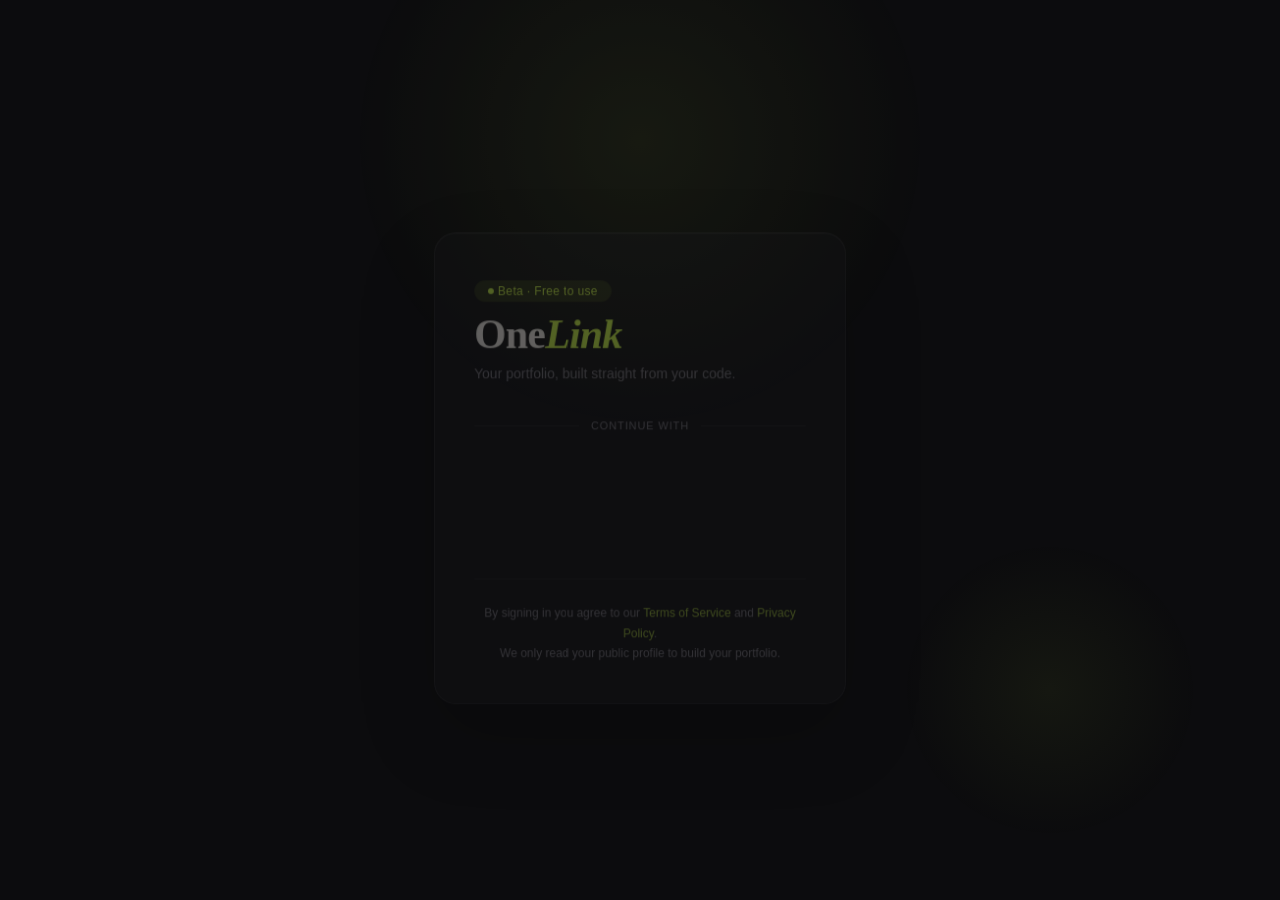
==== FRONTEND/pages/dashboard.html @ bc0695f6 "frontend optimized" ====
<!DOCTYPE html>
<html lang="en">
<head>
  <meta charset="UTF-8" />
  <meta name="viewport" content="width=device-width, initial-scale=1.0" />
  <title>Dashboard — OneLink</title>

  <!-- ── SHARED STYLES ── -->
  <link rel="stylesheet" href="../shared/tokens.css" />
  <link rel="stylesheet" href="../shared/reset.css" />
  <link rel="stylesheet" href="../shared/components.css" />
  <link rel="stylesheet" href="../shared/utilities.css" />
  <link rel="stylesheet" href="../shared/responsive.css" />

  <!-- ── PAGE-SPECIFIC STYLES ── -->
  <style>
    /* ────────────────────────────────────
       LAYOUT
       ──────────────────────────────────── */
    body {
      display: flex;
    }

    /* ────────────────────────────────────
       SIDEBAR
       ──────────────────────────────────── */
    .sidebar {
      width: var(--sidebar-width);
      min-height: 100vh;
      background: var(--surface);
      border-right: 1px solid var(--border);
      display: flex;
      flex-direction: column;
      position: fixed;
      top: 0;
      left: 0;
      z-index: 50;
      transition: transform 0.25s ease;
    }

    .sidebar-logo {
      padding: var(--space-2xl) var(--space-lg) var(--space-lg);
      border-bottom: 1px solid var(--border);
      font-family: var(--font-serif);
      font-size: 20px;
      letter-spacing: -0.02em;
    }

    .sidebar-logo em {
      font-style: italic;
      color: var(--accent);
    }

    .sidebar-nav {
      flex: 1;
      padding: var(--space-md) var(--space-sm);
      display: flex;
      flex-direction: column;
      gap: 2px;
      overflow-y: auto;
    }

    .nav-item {
      display: flex;
      align-items: center;
      gap: var(--space-md);
      padding: var(--space-md);
      border-radius: var(--radius);
      font-size: 14px;
      color: var(--muted);
      transition: all 0.15s;
      cursor: pointer;
      background: none;
      border: none;
      text-align: left;
      width: 100%;
    }

    .nav-item:hover {
      background: rgba(255,255,255,0.05);
      color: var(--text);
    }

    .nav-item.active {
      background: var(--accent-dim);
      color: var(--accent);
    }

    .nav-item .icon {
      width: 18px;
      text-align: center;
      font-size: 15px;
    }

    .nav-section-label {
      font-size: 10px;
      letter-spacing: 0.10em;
      text-transform: uppercase;
      color: var(--muted3);
      padding: var(--space-lg) var(--space-md) var(--space-sm);
      font-weight: 600;
    }

    .sidebar-footer {
      padding: var(--space-lg) var(--space-sm);
      border-top: 1px solid var(--border);
    }

    .user-chip {
      display: flex;
      align-items: center;
      gap: var(--space-md);
      padding: var(--space-md);
      border-radius: var(--radius);
      transition: background 0.15s;
      cursor: pointer;
    }

    .user-chip:hover {
      background: rgba(255,255,255,0.05);
    }

    .user-avatar {
      width: 32px;
      height: 32px;
      border-radius: 50%;
      flex-shrink: 0;
      background: linear-gradient(135deg, #2a3a5a, #3a5a8a);
      overflow: hidden;
      display: flex;
      align-items: center;
      justify-content: center;
      font-size: 12px;
      color: var(--muted);
    }

    .user-avatar img {
      width: 100%;
      height: 100%;
      object-fit: cover;
    }

    .user-info {
      min-width: 0;
    }

    .user-name {
      font-size: 13px;
      font-weight: 500;
      white-space: nowrap;
      overflow: hidden;
      text-overflow: ellipsis;
    }

    .user-role {
      font-size: 11px;
      color: var(--muted);
    }

    /* ────────────────────────────────────
       MAIN CONTENT
       ──────────────────────────────────── */
    .main {
      margin-left: var(--sidebar-width);
      flex: 1;
      min-height: 100vh;
      display: flex;
      flex-direction: column;
    }

    /* ────────────────────────────────────
       TOP BAR
       ──────────────────────────────────── */
    .topbar {
      height: 58px;
      border-bottom: 1px solid var(--border);
      display: flex;
      align-items: center;
      justify-content: space-between;
      padding: 0 var(--space-3xl);
      background: rgba(12,12,14,0.7);
      backdrop-filter: blur(12px);
      position: sticky;
      top: 0;
      z-index: 40;
    }

    .topbar-left {
      display: flex;
      align-items: center;
      gap: var(--space-md);
    }

    .breadcrumb {
      font-size: 14px;
      color: var(--muted);
    }

    .breadcrumb strong {
      color: var(--text);
      font-weight: 500;
    }

    .topbar-right {
      display: flex;
      align-items: center;
      gap: var(--space-md);
    }

    .ham-btn {
      display: none;
      background: none;
      border: none;
      padding: var(--space-sm);
      flex-direction: column;
      gap: var(--space-xs);
    }

    .ham-btn span {
      display: block;
      width: 18px;
      height: 2px;
      background: var(--text);
      border-radius: 2px;
    }

    /* ────────────────────────────────────
       CONTENT
       ──────────────────────────────────── */
    .content {
      padding: var(--space-4xl);
      flex: 1;
    }

    /* ────────────────────────────────────
       PAGE STRUCTURE
       ──────────────────────────────────── */
    .page {
      display: none;
    }

    .page.active {
      display: block;
    }

    .page-header {
      margin-bottom: var(--space-3xl);
      display: flex;
      align-items: flex-start;
      justify-content: space-between;
      gap: var(--space-lg);
      flex-wrap: wrap;
    }

    .page-title {
      font-family: var(--font-serif);
      font-size: 28px;
      letter-spacing: -0.02em;
    }

    .page-title em {
      font-style: italic;
      color: var(--accent);
    }

    .page-sub {
      font-size: 13px;
      color: var(--muted);
      margin-top: var(--space-xs);
    }

    /* ────────────────────────────────────
       STAT CARDS
       ──────────────────────────────────── */
    .stats-row {
      display: grid;
      grid-template-columns: repeat(4, 1fr);
      gap: var(--space-lg);
      margin-bottom: var(--space-3xl);
    }

    .stat-card {
      background: var(--surface);
      border: 1px solid var(--border);
      border-radius: var(--radius);
      padding: var(--space-xl) var(--space-2xl);
      transition: border-color 0.2s;
    }

    .stat-card:hover {
      border-color: var(--border2);
    }

    .stat-card-top {
      display: flex;
      align-items: center;
      justify-content: space-between;
      margin-bottom: var(--space-md);
    }

    .stat-label {
      font-size: 12px;
      color: var(--muted);
      font-weight: 500;
    }

    .stat-icon {
      width: 32px;
      height: 32px;
      border-radius: var(--radius-sm);
      display: flex;
      align-items: center;
      justify-content: center;
      font-size: 15px;
    }

    .stat-val {
      font-size: 26px;
      font-weight: 600;
      letter-spacing: -0.02em;
    }

    .stat-delta {
      font-size: 12px;
      color: var(--green);
      margin-top: var(--space-xs);
    }

    /* ────────────────────────────────────
       REPO LIST
       ──────────────────────────────────── */
    .repo-list {
      display: flex;
      flex-direction: column;
      gap: 0;
    }

    .repo-item {
      display: flex;
      align-items: center;
      justify-content: space-between;
      padding: var(--space-md) var(--space-xl);
      border-bottom: 1px solid var(--border);
      transition: background 0.15s;
      cursor: pointer;
    }

    .repo-item:last-child {
      border-bottom: none;
    }

    .repo-item:hover {
      background: rgba(255,255,255,0.02);
    }

    .repo-item-left {
      display: flex;
      align-items: center;
      gap: var(--space-md);
      min-width: 0;
    }

    .repo-icon {
      font-size: 16px;
      flex-shrink: 0;
    }

    .repo-name {
      font-size: 13px;
      font-weight: 600;
      color: var(--accent);
      white-space: nowrap;
      overflow: hidden;
      text-overflow: ellipsis;
    }

    .repo-desc {
      font-size: 12px;
      color: var(--muted);
      white-space: nowrap;
      overflow: hidden;
      text-overflow: ellipsis;
    }

    .repo-meta {
      display: flex;
      align-items: center;
      gap: var(--space-md);
      flex-shrink: 0;
    }

    .repo-star {
      display: flex;
      align-items: center;
      gap: var(--space-xs);
      font-size: 12px;
      color: var(--muted);
    }

    .lang-dot {
      width: 8px;
      height: 8px;
      border-radius: 50%;
    }

    /* ────────────────────────────────────
       SIDEBAR OVERLAY MOBILE
       ──────────────────────────────────── */
    .sidebar-overlay {
      display: none;
      position: fixed;
      inset: 0;
      z-index: 49;
      background: rgba(0,0,0,0.5);
    }

    /* ────────────────────────────────────
       RESPONSIVE
       ──────────────────────────────────── */
    @media (max-width: 1100px) {
      .stats-row {
        grid-template-columns: repeat(2, 1fr);
      }
    }

    @media (max-width: 860px) {
      .grid-2 {
        grid-template-columns: 1fr;
      }

      .grid-3 {
        grid-template-columns: 1fr;
      }
    }

    @media (max-width: 700px) {
      .sidebar {
        transform: translateX(-100%);
      }

      .sidebar.open {
        transform: none;
      }

      .sidebar-overlay {
        display: none;
      }

      .sidebar-overlay.open {
        display: block;
      }

      .main {
        margin-left: 0;
      }

      .ham-btn {
        display: flex;
      }

      .stats-row {
        grid-template-columns: repeat(2, 1fr);
      }

      .content {
        padding: var(--space-lg);
      }
    }

    @media (max-width: 420px) {
      .stats-row {
        grid-template-columns: 1fr;
      }

      .page-header {
        flex-direction: column;
      }

      .topbar {
        padding: 0 var(--space-lg);
      }
    }
  </style>
</head>
<body>
  <!-- Sidebar -->
  <aside class="sidebar" id="sidebar">
    <div class="sidebar-logo">One<em>Link</em></div>

    <nav class="sidebar-nav">
      <button class="nav-item active" onclick="setPage('dashboard', this)">
        <span class="icon">⬛</span>Dashboard
      </button>
      <button class="nav-item" onclick="setPage('repos', this)">
        <span class="icon">📦</span>Repositories
      </button>
      <button class="nav-item" onclick="setPage('portfolio', this)">
        <span class="icon">🎨</span>Portfolio
      </button>

      <div class="nav-section-label">Profile</div>
      <button class="nav-item" onclick="setPage('resume', this)">
        <span class="icon">📄</span>Resume
      </button>
      <button class="nav-item" onclick="setPage('experience', this)">
        <span class="icon">💼</span>Experience
      </button>
      <button class="nav-item" onclick="setPage('skills', this)">
        <span class="icon">⚡</span>Skills
      </button>
      <button class="nav-item" onclick="setPage('education', this)">
        <span class="icon">🎓</span>Education
      </button>

      <div class="nav-section-label">Account</div>
      <button class="nav-item" onclick="setPage('settings', this)">
        <span class="icon">⚙️</span>Settings
      </button>
      <button class="nav-item" onclick="handleLogout()">
        <span class="icon">🚪</span>Logout
      </button>
    </nav>

    <div class="sidebar-footer">
      <div class="user-chip" onclick="setPage('settings', null)">
        <div class="user-avatar" id="sidebarAvatar">?</div>
        <div class="user-info">
          <div class="user-name" id="sidebarName">Loading…</div>
          <div class="user-role">Developer</div>
        </div>
      </div>
    </div>
  </aside>
  <div class="sidebar-overlay" id="sidebarOverlay" onclick="closeSidebar()"></div>

  <!-- Main -->
  <div class="main">
    <!-- Top bar -->
    <div class="topbar">
      <div class="topbar-left">
        <button class="ham-btn" id="hamBtn" onclick="openSidebar()">
          <span></span><span></span><span></span>
        </button>
        <div class="breadcrumb">OneLink / <strong id="pageTitle">Dashboard</strong></div>
      </div>
      <div class="topbar-right">
        <span class="pill pill-green"><span class="pill-dot"></span>Live</span>
        <button class="btn btn-primary btn-sm" onclick="copyPortfolioLink()">
          Share portfolio
        </button>
      </div>
    </div>

    <!-- Content -->
    <div class="content">
      <!-- Dashboard page -->
      <div id="page-dashboard" class="page active">
        <div class="page-header">
          <div>
            <div class="page-title">Good to see you, <em id="heroName">there</em> 👋</div>
            <div class="page-sub">Here's what's happening with your portfolio today.</div>
          </div>
          <button class="btn btn-ghost" onclick="syncRepos()">↻ Sync GitHub</button>
        </div>

        <div class="stats-row">
          <div class="stat-card">
            <div class="stat-card-top">
              <span class="stat-label">Repositories</span>
              <div class="stat-icon" style="background: var(--accent-d)">📦</div>
            </div>
            <div class="stat-val">42</div>
            <div class="stat-delta">↑ 3 this month</div>
          </div>
          <div class="stat-card">
            <div class="stat-card-top">
              <span class="stat-label">Total Stars</span>
              <div class="stat-icon" style="background: var(--orange-dim)">⭐</div>
            </div>
            <div class="stat-val">1.2k</div>
            <div class="stat-delta" style="color: var(--orange)">↑ 84 new stars</div>
          </div>
          <div class="stat-card">
            <div class="stat-card-top">
              <span class="stat-label">Portfolio Views</span>
              <div class="stat-icon" style="background: var(--blue-dim)">👁</div>
            </div>
            <div class="stat-val">348</div>
            <div class="stat-delta" style="color: var(--blue)">↑ 12% this week</div>
          </div>
          <div class="stat-card">
            <div class="stat-card-top">
              <span class="stat-label">Followers</span>
              <div class="stat-icon" style="background: var(--green-dim)">👥</div>
            </div>
            <div class="stat-val">340</div>
            <div class="stat-delta">↑ 8 new followers</div>
          </div>
        </div>

        <div class="grid-2">
          <div class="card">
            <div class="card-header">
              <span class="card-title">Recent Repositories</span>
              <button class="btn btn-ghost btn-sm" onclick="setPage('repos', null)">View all</button>
            </div>
            <div class="repo-list">
              <div class="repo-item">
                <div class="repo-item-left">
                  <span class="repo-icon">📁</span>
                  <div>
                    <div class="repo-name">awesome-api</div>
                    <div class="repo-desc">FastAPI + PostgreSQL REST API</div>
                  </div>
                </div>
                <div class="repo-meta">
                  <span class="lang-dot" style="background: #3572A5"></span>
                  <span class="repo-star">⭐ 312</span>
                </div>
              </div>
              <div class="repo-item">
                <div class="repo-item-left">
                  <span class="repo-icon">📁</span>
                  <div>
                    <div class="repo-name">portfolio-v3</div>
                    <div class="repo-desc">Next.js personal site</div>
                  </div>
                </div>
                <div class="repo-meta">
                  <span class="lang-dot" style="background: #f1e05a"></span>
                  <span class="repo-star">⭐ 89</span>
                </div>
              </div>
              <div class="repo-item">
                <div class="repo-item-left">
                  <span class="repo-icon">📁</span>
                  <div>
                    <div class="repo-name">ml-experiments</div>
                    <div class="repo-desc">Jupyter ML research notebooks</div>
                  </div>
                </div>
                <div class="repo-meta">
                  <span class="lang-dot" style="background: #e34c26"></span>
                  <span class="repo-star">⭐ 156</span>
                </div>
              </div>
            </div>
          </div>

          <div class="card">
            <div class="card-header">
              <span class="card-title">Your portfolio link</span>
            </div>
            <div class="card-body">
              <div style="display: flex; align-items: center; background: var(--surface2); border: 1px solid var(--border); border-radius: var(--radius-sm); overflow: hidden; margin-bottom: var(--space-md)">
                <span style="padding: var(--space-md) var(--space-lg); font-size: 13px; color: var(--muted); border-right: 1px solid var(--border); white-space: nowrap;">onelink.dev/</span>
                <input style="flex: 1; padding: var(--space-md); background: none; border: none; outline: none; font-family: var(--font-family); font-size: 13px; color: var(--accent);" id="urlInput" value="yourname" readonly />
                <button style="padding: var(--space-md) var(--space-lg); background: none; border-left: 1px solid var(--border); color: var(--muted); cursor: pointer; font-size: 13px;" onclick="copyPortfolioLink()">Copy</button>
              </div>
              <div style="display: flex; gap: var(--space-sm)">
                <button class="btn btn-ghost btn-sm" style="flex: 1" onclick="openPortfolio()">🔗 Open</button>
                <button class="btn btn-primary btn-sm" style="flex: 1" onclick="copyPortfolioLink()">Copy link</button>
              </div>
            </div>
          </div>
        </div>
      </div>

      <!-- Repos page -->
      <div id="page-repos" class="page" style="display: none">
        <div class="page-header">
          <div>
            <div class="page-title">Repositories</div>
            <div class="page-sub">42 repos synced from GitHub</div>
          </div>
          <button class="btn btn-primary" onclick="syncRepos()">↻ Sync now</button>
        </div>
        <div class="card">
          <div class="card-body">
            Repository management coming soon...
          </div>
        </div>
      </div>

      <!-- Portfolio page -->
      <div id="page-portfolio" class="page" style="display: none">
        <div class="page-header">
          <div>
            <div class="page-title">Portfolio <em>Preview</em></div>
            <div class="page-sub">This is how your portfolio looks to the world.</div>
          </div>
          <button class="btn btn-primary" onclick="openPortfolio()">🔗 Open live</button>
        </div>
        <div class="card">
          <div class="card-body">
            Portfolio preview coming soon...
          </div>
        </div>
      </div>

      <!-- Resume page -->
      <div id="page-resume" class="page" style="display: none">
        <div class="page-header">
          <div>
            <div class="page-title">Resume <em>Import</em></div>
            <div class="page-sub">Upload your PDF resume — we'll extract and auto-fill your profile.</div>
          </div>
        </div>
        <div class="card">
          <div class="card-body">
            Resume import coming soon...
          </div>
        </div>
      </div>

      <!-- Experience page -->
      <div id="page-experience" class="page" style="display: none">
        <div class="page-header">
          <div>
            <div class="page-title">Experience</div>
            <div class="page-sub">Add your work history to your portfolio.</div>
          </div>
          <button class="btn btn-primary" onclick="UI.showToast('Coming soon')">+ Add experience</button>
        </div>
        <div class="card">
          <div class="card-body">
            Experience management coming soon...
          </div>
        </div>
      </div>

      <!-- Skills page -->
      <div id="page-skills" class="page" style="display: none">
        <div class="page-header">
          <div>
            <div class="page-title">Skills</div>
            <div class="page-sub">Showcase your technical expertise.</div>
          </div>
          <button class="btn btn-primary" onclick="UI.showToast('Coming soon')">+ Add skill</button>
        </div>
        <div class="card">
          <div class="card-body">
            Skills management coming soon...
          </div>
        </div>
      </div>

      <!-- Education page -->
      <div id="page-education" class="page" style="display: none">
        <div class="page-header">
          <div>
            <div class="page-title">Education</div>
            <div class="page-sub">Add your academic background.</div>
          </div>
          <button class="btn btn-primary" onclick="UI.showToast('Coming soon')">+ Add education</button>
        </div>
        <div class="card">
          <div class="card-body">
            Education management coming soon...
          </div>
        </div>
      </div>

      <!-- Settings page -->
      <div id="page-settings" class="page" style="display: none">
        <div class="page-header">
          <div>
            <div class="page-title">Settings</div>
            <div class="page-sub">Manage your account and preferences.</div>
          </div>
        </div>
        <div class="card">
          <div class="card-body">
            Settings coming soon...
          </div>
        </div>
      </div>
    </div>
  </div>

  <!-- Toast notification -->
  <div class="toast" id="toast">
    <span class="toast-icon">✓</span>
    <span id="toastMsg"></span>
  </div>

  <!-- Shared utilities -->
  <script src="../shared/utils.js"></script>

  <!-- Page-specific scripts -->
  <script>
    // Check authentication
    window.addEventListener('load', () => {
      if (!Auth.isAuthenticated()) {
        window.location.href = '../auth/sign-in.html';
      }

      const user = Auth.getUser();
      if (user) {
        document.getElementById('sidebarName').textContent = user.portfolio_username || user.github_username;
      }

      Observer.initReveal();
    });

    // Page navigation
    function setPage(pageName, navItem) {
      // Hide all pages
      document.querySelectorAll('.page').forEach(p => p.classList.remove('active'));
      
      // Show selected page
      const page = document.getElementById(`page-${pageName}`);
      if (page) page.classList.add('active');

      // Update nav active state
      document.querySelectorAll('.nav-item').forEach(item => item.classList.remove('active'));
      if (navItem) navItem.classList.add('active');

      // Update breadcrumb
      const titles = {
        dashboard: 'Dashboard',
        repos: 'Repositories',
        portfolio: 'Portfolio',
        resume: 'Resume',
        experience: 'Experience',
        skills: 'Skills',
        education: 'Education',
        settings: 'Settings'
      };
      document.getElementById('pageTitle').textContent = titles[pageName] || 'Dashboard';

      // Close sidebar on mobile
      closeSidebar();
    }

    // Sidebar mobile
    function openSidebar() {
      document.getElementById('sidebar').classList.add('open');
      document.getElementById('sidebarOverlay').classList.add('open');
    }

    function closeSidebar() {
      document.getElementById('sidebar').classList.remove('open');
      document.getElementById('sidebarOverlay').classList.remove('open');
    }

    // Actions
    function syncRepos() {
      UI.showToast('Syncing with GitHub...');
    }

    function copyPortfolioLink() {
      const url = `onelink.dev/${document.getElementById('urlInput').value}`;
      navigator.clipboard.writeText(url);
      UI.showToast('Portfolio link copied!');
    }

    function openPortfolio() {
      const username = document.getElementById('urlInput').value;
      window.open(`http://onelink.dev/${username}`, '_blank');
    }

    function handleLogout() {
      if (confirm('Are you sure you want to logout?')) {
        Auth.logout();
      }
    }
  </script>
</body>
</html>
---- FRONTEND/shared/tokens.css ----
/* ─────────────────────────────────────────
   DESIGN TOKENS & CSS VARIABLES
   ───────────────────────────────────────── */

:root {
  /* Colors */
  --bg:        #0c0c0e;
  --surface:   #131316;
  --surface2:  #1a1a1f;
  --surface3:  #202028;
  --border:    rgba(255,255,255,0.07);
  --border2:   rgba(255,255,255,0.12);
  --border3:   rgba(255,255,255,0.13);
  --text:      #f0ede8;
  --muted:     #7a7880;
  --muted2:    #484555;
  --muted3:    #555260;
  
  /* Semantic Colors */
  --accent:     #c8f04d;
  --accent-d:   rgba(200,240,77,0.10);
  --accent-m:   rgba(200,240,77,0.22);
  --accent-dim: rgba(200,240,77,0.12);
  
  --blue:       #6c8eff;
  --blue-dim:   rgba(108,142,255,0.08);
  --blue-mid:   rgba(108,142,255,0.2);
  
  --red:        #f87171;
  --red-dim:    rgba(248,113,113,0.08);
  --red-mid:    rgba(248,113,113,0.2);
  
  --green:      #4ade80;
  --green-dim:  rgba(74,222,128,0.10);
  --green-mid:  rgba(74,222,128,0.2);
  
  --orange:     #fb923c;
  --orange-dim: rgba(251,146,60,0.10);
  --orange-mid: rgba(251,146,60,0.2);
  
  /* Spacing */
  --space-xs: 4px;
  --space-sm: 8px;
  --space-md: 12px;
  --space-lg: 16px;
  --space-xl: 20px;
  --space-2xl: 24px;
  --space-3xl: 28px;
  --space-4xl: 32px;
  --space-5xl: 40px;
  --space-6xl: 48px;
  --space-8xl: 64px;
  --space-10xl: 80px;
  --space-12xl: 100px;
  
  /* Border Radius */
  --radius-sm: 6px;
  --radius: 12px;
  --radius-md: 14px;
  --radius-lg: 18px;
  --radius-xl: 22px;
  --radius-pill: 99px;
  
  /* Layout */
  --sidebar-width: 240px;
  --max-width: 1120px;
  --container-px: 24px;
  
  /* Typography */
  --font-family: 'DM Sans', sans-serif;
  --font-serif: 'Instrument Serif', serif;
}

/* Font imports */
@import url('https://fonts.googleapis.com/css2?family=Instrument+Serif:ital@0;1&family=DM+Sans:opsz,wght@9..40,300;9..40,400;9..40,500;9..40,600&display=swap');
---- FRONTEND/shared/components.css ----
/* ─────────────────────────────────────────
   REUSABLE COMPONENTS
   ───────────────────────────────────────── */

/* ── BUTTONS ── */
.btn {
  display: inline-flex;
  align-items: center;
  justify-content: center;
  gap: var(--space-md);
  padding: 10px 20px;
  border-radius: var(--radius);
  font-family: var(--font-family);
  font-size: 14px;
  font-weight: 500;
  border: none;
  cursor: pointer;
  transition: all 0.18s ease;
  position: relative;
  overflow: hidden;
}

.btn::after {
  content: '';
  position: absolute;
  inset: 0;
  background: linear-gradient(135deg, rgba(255,255,255,0.04), transparent);
  opacity: 0;
  transition: opacity 0.18s;
}

.btn:hover::after {
  opacity: 1;
}

.buf-active {
  transform: translateY(-1px);
  box-shadow: 0 8px 24px rgba(0,0,0,0.35);
}

/* Primary Button */
.btn-primary {
  background: var(--accent);
  color: var(--bg);
  font-weight: 600;
}

.btn-primary:hover {
  background: #d4f560;
  transform: translateY(-1px);
  box-shadow: 0 6px 20px rgba(200,240,77,0.25);
}

.btn-primary:active {
  transform: none;
  box-shadow: none;
}

/* Outline Button */
.btn-outline {
  background: transparent;
  color: var(--text);
  border: 1px solid var(--border2);
}

.btn-outline:hover {
  background: rgba(255,255,255,0.05);
  border-color: rgba(255,255,255,0.2);
}

/* Ghost Button */
.btn-ghost {
  background: rgba(255,255,255,0.04);
  color: var(--text);
  border: 1px solid var(--border);
}

.btn-ghost:hover {
  background: rgba(255,255,255,0.08);
  border-color: rgba(255,255,255,0.14);
}

/* Danger Button */
.btn-danger {
  background: var(--red-dim);
  color: var(--red);
  border: 1px solid var(--red-mid);
}

.btn-danger:hover {
  background: rgba(248,113,113,0.2);
}

/* Button sizes */
.btn-sm {
  padding: 7px 14px;
  font-size: 13px;
}

.btn-lg {
  padding: 14px 28px;
  font-size: 15px;
  border-radius: var(--radius-lg);
}

.btn-icon {
  padding: 7px;
  border-radius: var(--radius-sm);
}

/* ── BADGE ── */
.badge {
  display: inline-flex;
  align-items: center;
  gap: var(--space-xs);
  background: var(--accent-dim);
  border: 1px solid var(--accent-mid);
  border-radius: var(--radius-pill);
  padding: 4px 14px;
  font-size: 12px;
  font-weight: 500;
  letter-spacing: 0.03em;
  color: var(--accent);
}

.badge-dot {
  width: 6px;
  height: 6px;
  border-radius: 50%;
  background: var(--accent);
  animation: blink 1.8s ease-in-out infinite;
}

/* ── PILL / TAG ── */
.pill {
  display: inline-flex;
  align-items: center;
  gap: var(--space-xs);
  padding: 3px 10px;
  border-radius: var(--radius-pill);
  font-size: 11px;
  font-weight: 500;
  border: 1px solid;
}

.pill-green {
  background: var(--green-dim);
  color: var(--green);
  border-color: var(--green-mid);
}

.pill-blue {
  background: var(--blue-dim);
  color: var(--blue);
  border-color: var(--blue-mid);
}

.pill-orange {
  background: var(--orange-dim);
  color: var(--orange);
  border-color: var(--orange-mid);
}

.pill-accent {
  background: var(--accent-dim);
  color: var(--accent);
  border-color: var(--accent-mid);
}

.pill-red {
  background: var(--red-dim);
  color: var(--red);
  border-color: var(--red-mid);
}

.pill-dot {
  width: 5px;
  height: 5px;
  border-radius: 50%;
  background: currentColor;
}

/* ── CARD ── */
.card {
  background: var(--surface);
  border: 1px solid var(--border);
  border-radius: var(--radius);
  overflow: hidden;
  transition: border-color 0.2s;
}

.card:hover {
  border-color: var(--border2);
}

.card-header {
  display: flex;
  align-items: center;
  justify-content: space-between;
  padding: 16px 20px;
  border-bottom: 1px solid var(--border);
  gap: var(--space-lg);
}

.card-title {
  font-size: 14px;
  font-weight: 600;
}

.card-body {
  padding: 20px;
}

/* ── SPINNER ── */
.spinner {
  width: 36px;
  height: 36px;
  border: 2.5px solid rgba(200,240,77,0.15);
  border-top-color: var(--accent);
  border-radius: 50%;
  animation: spin 0.75s linear infinite;
}

.spinner-sm {
  width: 16px;
  height: 16px;
  border: 2px solid rgba(108,142,255,0.3);
  border-top-color: var(--blue);
}

/* ── DIVIDER ── */
.divider {
  display: flex;
  align-items: center;
  gap: var(--space-md);
  color: var(--muted);
  font-size: 11px;
  letter-spacing: 0.08em;
  text-transform: uppercase;
  margin: var(--space-lg) 0;
}

.divider::before,
.divider::after {
  content: '';
  flex: 1;
  height: 1px;
  background: var(--border);
}

/* ── TOOLTIP ── */
.tooltip {
  position: relative;
}

.tooltip-text {
  visibility: hidden;
  background-color: var(--surface2);
  color: var(--text);
  text-align: center;
  border-radius: var(--radius-sm);
  padding: 6px 10px;
  position: absolute;
  z-index: 1;
  bottom: 125%;
  left: 50%;
  transform: translateX(-50%);
  font-size: 12px;
  white-space: nowrap;
  border: 1px solid var(--border);
  opacity: 0;
  transition: opacity 0.15s;
}

.tooltip:hover .tooltip-text {
  visibility: visible;
  opacity: 1;
}

/* ── PROGRESS BAR ── */
.progress-wrap {
  margin-bottom: var(--space-lg);
}

.progress-label {
  display: flex;
  justify-content: space-between;
  font-size: 12px;
  color: var(--muted);
  margin-bottom: var(--space-sm);
}

.progress-track {
  height: 4px;
  background: var(--surface2);
  border-radius: var(--radius-pill);
  overflow: hidden;
}

.progress-fill {
  height: 100%;
  border-radius: var(--radius-pill);
  background: var(--accent);
  transition: width 0.8s ease;
}

.progress-fill.blue {
  background: var(--blue);
}

.progress-fill.orange {
  background: var(--orange);
}

.progress-fill.green {
  background: var(--green);
}

/* ── FORM ELEMENTS ── */
.form-group {
  margin-bottom: var(--space-lg);
}

.form-label {
  display: block;
  font-size: 12px;
  color: var(--muted);
  margin-bottom: var(--space-sm);
  font-weight: 500;
}

.form-input {
  width: 100%;
  padding: 10px 12px;
  background: var(--surface2);
  border: 1px solid var(--border);
  border-radius: var(--radius-sm);
  font-family: var(--font-family);
  font-size: 13px;
  color: var(--text);
  outline: none;
  transition: border-color 0.15s;
}

.form-input:focus {
  border-color: rgba(200,240,77,0.4);
}

.form-input::placeholder {
  color: var(--muted2);
}

textarea.form-input {
  resize: vertical;
  min-height: 100px;
}

/* ── TOAST / NOTIFICATION ── */
.toast {
  position: fixed;
  bottom: 24px;
  right: 24px;
  z-index: 999;
  background: var(--surface2);
  border: 1px solid var(--border2);
  border-radius: var(--radius);
  padding: 12px 18px;
  font-size: 13px;
  color: var(--text);
  display: flex;
  align-items: center;
  gap: var(--space-sm);
  box-shadow: 0 12px 40px rgba(0,0,0,0.5);
  transform: translateY(16px);
  opacity: 0;
  transition: all 0.3s cubic-bezier(0.22, 1, 0.36, 1);
  pointer-events: none;
}

.toast.show {
  transform: none;
  opacity: 1;
  pointer-events: auto;
}

.toast-icon {
  font-size: 18px;
  flex-shrink: 0;
}

/* ── LOADING ANIMATION ── */
.skeleton {
  background: linear-gradient(
    90deg,
    var(--surface2) 25%,
    var(--surface3) 50%,
    var(--surface2) 75%
  );
  background-size: 200% 100%;
  animation: shimmer 2s infinite;
  border-radius: var(--radius-sm);
}

@keyframes shimmer {
  0% {
    background-position: 200% 0;
  }
  100% {
    background-position: -200% 0;
  }
}

/* ── MODAL ── */
.modal-overlay {
  position: fixed;
  inset: 0;
  z-index: 200;
  background: rgba(0,0,0,0.6);
  backdrop-filter: blur(6px);
  display: none;
  align-items: center;
  justify-content: center;
  padding: var(--space-3xl);
}

.modal-overlay.open {
  display: flex;
}

.modal {
  background: var(--surface);
  border: 1px solid var(--border2);
  border-radius: var(--radius-lg);
  padding: var(--space-4xl);
  width: 100%;
  max-width: 460px;
  animation: pop 0.25s cubic-bezier(0.22, 1, 0.36, 1);
}

@keyframes pop {
  from {
    opacity: 0;
    transform: scale(0.95);
  }
  to {
    opacity: 1;
    transform: none;
  }
}

.modal-title {
  font-size: 18px;
  font-weight: 600;
  margin-bottom: var(--space-sm);
}

.modal-sub {
  font-size: 13px;
  color: var(--muted);
  margin-bottom: var(--space-xl);
}

.modal-footer {
  display: flex;
  gap: var(--space-sm);
  justify-content: flex-end;
  margin-top: var(--space-xl);
}
---- FRONTEND/shared/utilities.css ----
/* ─────────────────────────────────────────
   LAYOUT & UTILITY CLASSES
   ───────────────────────────────────────── */

/* ── DISPLAY ── */
.flex {
  display: flex;
}

.flex-col {
  flex-direction: column;
}

.flex-center {
  display: flex;
  align-items: center;
  justify-content: center;
}

.flex-between {
  display: flex;
  align-items: center;
  justify-content: space-between;
}

.gap-xs { gap: var(--space-xs); }
.gap-sm { gap: var(--space-sm); }
.gap-md { gap: var(--space-md); }
.gap-lg { gap: var(--space-lg); }
.gap-xl { gap: var(--space-xl); }

.grid {
  display: grid;
}

.grid-2 {
  display: grid;
  grid-template-columns: 1fr 1fr;
  gap: var(--space-lg);
}

.grid-3 {
  display: grid;
  grid-template-columns: repeat(3, 1fr);
  gap: var(--space-lg);
}

.grid-4 {
  display: grid;
  grid-template-columns: repeat(4, 1fr);
  gap: var(--space-lg);
}

/* ── SPACING ── */
.p-xs  { padding: var(--space-xs); }
.p-sm  { padding: var(--space-sm); }
.p-md  { padding: var(--space-md); }
.p-lg  { padding: var(--space-lg); }
.p-xl  { padding: var(--space-xl); }
.p-2xl { padding: var(--space-2xl); }

.px-xs  { padding-left: var(--space-xs); padding-right: var(--space-xs); }
.px-sm  { padding-left: var(--space-sm); padding-right: var(--space-sm); }
.px-md  { padding-left: var(--space-md); padding-right: var(--space-md); }
.px-lg  { padding-left: var(--space-lg); padding-right: var(--space-lg); }
.px-xl  { padding-left: var(--space-xl); padding-right: var(--space-xl); }

.py-xs  { padding-top: var(--space-xs); padding-bottom: var(--space-xs); }
.py-sm  { padding-top: var(--space-sm); padding-bottom: var(--space-sm); }
.py-md  { padding-top: var(--space-md); padding-bottom: var(--space-md); }
.py-lg  { padding-top: var(--space-lg); padding-bottom: var(--space-lg); }
.py-xl  { padding-top: var(--space-xl); padding-bottom: var(--space-xl); }

.m-xs  { margin: var(--space-xs); }
.m-sm  { margin: var(--space-sm); }
.m-md  { margin: var(--space-md); }
.m-lg  { margin: var(--space-lg); }
.m-xl  { margin: var(--space-xl); }

.mb-xs { margin-bottom: var(--space-xs); }
.mb-sm { margin-bottom: var(--space-sm); }
.mb-md { margin-bottom: var(--space-md); }
.mb-lg { margin-bottom: var(--space-lg); }
.mb-xl { margin-bottom: var(--space-xl); }

.mt-xs { margin-top: var(--space-xs); }
.mt-sm { margin-top: var(--space-sm); }
.mt-md { margin-top: var(--space-md); }
.mt-lg { margin-top: var(--space-lg); }
.mt-xl { margin-top: var(--space-xl); }

/* ── TEXT ── */
.text-xs   { font-size: 11px; }
.text-sm   { font-size: 12px; }
.text-base { font-size: 14px; }
.text-lg   { font-size: 16px; }
.text-xl   { font-size: 18px; }
.text-2xl  { font-size: 24px; }
.text-3xl  { font-size: 32px; }
.text-4xl  { font-size: 42px; }
.text-5xl  { font-size: 54px; }

.font-light   { font-weight: 300; }
.font-normal  { font-weight: 400; }
.font-medium  { font-weight: 500; }
.font-semibold { font-weight: 600; }
.font-bold    { font-weight: 700; }

.text-center { text-align: center; }
.text-left   { text-align: left; }
.text-right  { text-align: right; }

.text-muted  { color: var(--muted); }
.text-muted2 { color: var(--muted2); }
.text-accent { color: var(--accent); }
.text-blue   { color: var(--blue); }
.text-green  { color: var(--green); }
.text-red    { color: var(--red); }
.text-orange { color: var(--orange); }

.text-truncate {
  white-space: nowrap;
  overflow: hidden;
  text-overflow: ellipsis;
}

.line-clamp-1 {
  display: -webkit-box;
  -webkit-line-clamp: 1;
  -webkit-box-orient: vertical;
  overflow: hidden;
}

.line-clamp-2 {
  display: -webkit-box;
  -webkit-line-clamp: 2;
  -webkit-box-orient: vertical;
  overflow: hidden;
}

.line-clamp-3 {
  display: -webkit-box;
  -webkit-line-clamp: 3;
  -webkit-box-orient: vertical;
  overflow: hidden;
}

/* ── VISIBILITY ── */
.hidden    { display: none; }
.invisible { visibility: hidden; }
.visible   { visibility: visible; }
.block     { display: block; }
.inline    { display: inline; }
.inline-block { display: inline-block; }

/* ── SIZING ── */
.w-full  { width: 100%; }
.w-auto  { width: auto; }
.h-full  { height: 100%; }
.h-auto  { height: auto; }

.max-w-sm { max-width: 480px; }
.max-w-md { max-width: 620px; }
.max-w-lg { max-width: 860px; }
.max-w-xl { max-width: 1120px; }

/* ── BACKGROUND ── */
.bg-canvas {
  position: fixed;
  inset: 0;
  pointer-events: none;
  z-index: 0;
  overflow: hidden;
}

.bg-glow::before {
  content: '';
  position: absolute;
  width: 600px;
  height: 600px;
  top: -160px;
  left: 50%;
  transform: translateX(-50%);
  background: radial-gradient(circle, rgba(200,240,77,0.10) 0%, transparent 70%);
  animation: pulse 6s ease-in-out infinite alternate;
}

.bg-glow::after {
  content: '';
  position: absolute;
  width: 300px;
  height: 300px;
  bottom: 60px;
  right: 80px;
  background: radial-gradient(circle, rgba(200,240,77,0.05) 0%, transparent 70%);
  animation: pulse 8s ease-in-out infinite alternate-reverse;
}

.bg-grid {
  position: fixed;
  inset: 0;
  pointer-events: none;
  z-index: 0;
  background-image:
    linear-gradient(rgba(255,255,255,0.018) 1px, transparent 1px),
    linear-gradient(90deg, rgba(255,255,255,0.018) 1px, transparent 1px);
  background-size: 48px 48px;
  mask-image: radial-gradient(ellipse 80% 60% at 50% 0%, black, transparent);
}

/* ── POSITION ── */
.fixed   { position: fixed; }
.absolute { position: absolute; }
.relative { position: relative; }
.sticky  { position: sticky; }

.inset-0 { inset: 0; }
.top-0   { top: 0; }
.bottom-0 { bottom: 0; }
.left-0  { left: 0; }
.right-0 { right: 0; }

.z-0    { z-index: 0; }
.z-10   { z-index: 10; }
.z-20   { z-index: 20; }
.z-40   { z-index: 40; }
.z-50   { z-index: 50; }
.z-100  { z-index: 100; }
.z-200  { z-index: 200; }
.z-999  { z-index: 999; }

/* ── EFFECTS ── */
.shadow-sm {
  box-shadow: 0 1px 4px rgba(0,0,0,0.1);
}

.shadow-md {
  box-shadow: 0 4px 12px rgba(0,0,0,0.15);
}

.shadow-lg {
  box-shadow: 0 12px 40px rgba(0,0,0,0.3);
}

.shadow-xl {
  box-shadow: 0 32px 80px rgba(0,0,0,0.5);
}

.blur-sm {
  backdrop-filter: blur(4px);
}

.blur-md {
  backdrop-filter: blur(12px);
}

.blur-lg {
  backdrop-filter: blur(16px);
}

.opacity-50 { opacity: 0.5; }
.opacity-75 { opacity: 0.75; }

/* ── OVERFLOW ── */
.overflow-hidden { overflow: hidden; }
.overflow-visible { overflow: visible; }
.overflow-x-hidden { overflow-x: hidden; }
.overflow-y-auto { overflow-y: auto; }

/* ── POINTER ── */
.pointer-events-none { pointer-events: none; }
.pointer-events-auto { pointer-events: auto; }

.cursor-pointer { cursor: pointer; }
.cursor-default { cursor: default; }

/* ── TRANSITIONS ── */
.transition-fast   { transition: all 0.15s ease; }
.transition-normal { transition: all 0.25s ease; }
.transition-slow   { transition: all 0.4s ease; }

/* ── TRANSFORMS ── */
.scale-0 { --tw-scale: 0; transform: scale(var(--tw-scale)); }
.scale-95 { --tw-scale: 0.95; transform: scale(var(--tw-scale)); }
.scale-100 { --tw-scale: 1; transform: scale(var(--tw-scale)); }

.translate-y-1 { transform: translateY(4px); }
.-translate-y-1 { transform: translateY(-4px); }

/* ── REVEAL ANIMATION ── */
.reveal {
  opacity: 0;
  transform: translateY(24px);
  transition: opacity 0.6s ease, transform 0.6s ease;
}

.reveal.visible {
  opacity: 1;
  transform: none;
}

.reveal-delay-1 { transition-delay: 0.1s; }
.reveal-delay-2 { transition-delay: 0.2s; }
.reveal-delay-3 { transition-delay: 0.3s; }
.reveal-delay-4 { transition-delay: 0.4s; }
---- FRONTEND/shared/responsive.css ----
/* ─────────────────────────────────────────
   RESPONSIVE DESIGN
   ───────────────────────────────────────── */

@media (max-width: 1100px) {
  .grid-4 {
    grid-template-columns: repeat(2, 1fr);
  }

  .grid-3 {
    grid-template-columns: repeat(2, 1fr);
  }

  .hide-lg {
    display: none;
  }
}

@media (max-width: 900px) {
  :root {
    --container-px: 20px;
  }

  .container {
    padding: 0 var(--container-px);
  }

  .grid-3 {
    grid-template-columns: 1fr 1fr;
  }

  .grid-2 {
    grid-template-columns: 1fr;
  }

  .flex-col-md {
    flex-direction: column;
  }

  .hide-md {
    display: none;
  }

  .show-md {
    display: block;
  }
}

@media (max-width: 700px) {
  :root {
    --sidebar-width: 240px;
    --max-width: 100%;
    --container-px: 16px;
  }

  .sidebar {
    transform: translateX(-100%);
    transition: transform 0.25s ease;
  }

  .sidebar.open {
    transform: none;
  }

  .sidebar-overlay {
    display: none;
  }

  .sidebar-overlay.open {
    display: block;
  }

  .main {
    margin-left: 0;
  }

  .ham-btn {
    display: flex;
  }

  .grid-4 {
    grid-template-columns: repeat(2, 1fr);
  }

  .grid-3 {
    grid-template-columns: 1fr;
  }

  .grid-2 {
    grid-template-columns: 1fr;
  }

  .hide-sm {
    display: none;
  }

  .show-sm {
    display: block;
  }

  .text-4xl {
    font-size: 32px;
  }

  .text-3xl {
    font-size: 24px;
  }

  .text-2xl {
    font-size: 18px;
  }

  .p-2xl {
    padding: var(--space-xl);
  }

  .p-xl {
    padding: var(--space-lg);
  }

  .modal {
    padding: var(--space-3xl) var(--space-xl);
  }

  .hero {
    padding: 60px 0 48px;
  }

  .btn-lg {
    padding: 12px 20px;
    font-size: 14px;
  }

  .gap-2xl {
    gap: var(--space-lg);
  }
}

@media (max-width: 540px) {
  .container {
    padding: 0 var(--container-px);
  }

  .grid-4 {
    grid-template-columns: 1fr;
  }

  .nav-links.hide-on-mobile {
    display: none;
  }

  .nav-auth.hide-on-mobile {
    display: none;
  }

  .stats-row {
    grid-template-columns: 1fr;
  }

  .quick-actions {
    grid-template-columns: 1fr;
  }

  .footer-inner {
    flex-direction: column;
    align-items: flex-start;
  }

  .mock-repos {
    grid-template-columns: 1fr;
  }

  .cta-card {
    padding: 40px 24px;
  }

  .p-lg {
    padding: var(--space-md);
  }

  .p-xl {
    padding: var(--space-lg);
  }

  .text-5xl {
    font-size: 42px;
  }

  .text-4xl {
    font-size: 28px;
  }

  .text-3xl {
    font-size: 20px;
  }

  .hero-cta {
    flex-direction: column;
  }

  .btn {
    width: 100%;
  }

  .btn-lg {
    width: 100%;
  }

  .modal {
    max-width: 90vw;
    padding: var(--space-xl);
  }

  .toast {
    left: 16px;
    right: 16px;
    bottom: 16px;
  }
}

@media (max-width: 420px) {
  :root {
    --container-px: 12px;
  }

  .text-2xl {
    font-size: 16px;
  }

  .text-3xl {
    font-size: 18px;
  }

  .text-4xl {
    font-size: 22px;
  }

  .card-header {
    flex-direction: column;
    align-items: flex-start;
  }

  .quick-actions {
    grid-template-columns: 1fr;
  }

  .stats-row {
    gap: 10px;
  }

  .p-2xl {
    padding: var(--space-md);
  }

  .p-xl {
    padding: var(--space-sm);
  }

  .modal {
    max-width: 95vw;
    padding: var(--space-lg);
  }

  .badge {
    font-size: 10px;
  }

  .btn {
    font-size: 13px;
    padding: 8px 12px;
  }

  .btn-lg {
    padding: 10px 14px;
  }
}

/* Dark mode support */
@media (prefers-color-scheme: dark) {
  :root {
    --bg: #0c0c0e;
    --surface: #131316;
    --surface2: #1a1a1f;
    --text: #f0ede8;
  }
}

/* Reduced motion */
@media (prefers-reduced-motion: reduce) {
  *,
  *::before,
  *::after {
    animation-duration: 0.01ms !important;
    animation-iteration-count: 1 !important;
    transition-duration: 0.01ms !important;
  }
}

/* Print styles */
@media print {
  .no-print {
    display: none;
  }

  body {
    background: white;
    color: black;
  }

  a {
    color: blue;
    text-decoration: underline;
  }
}
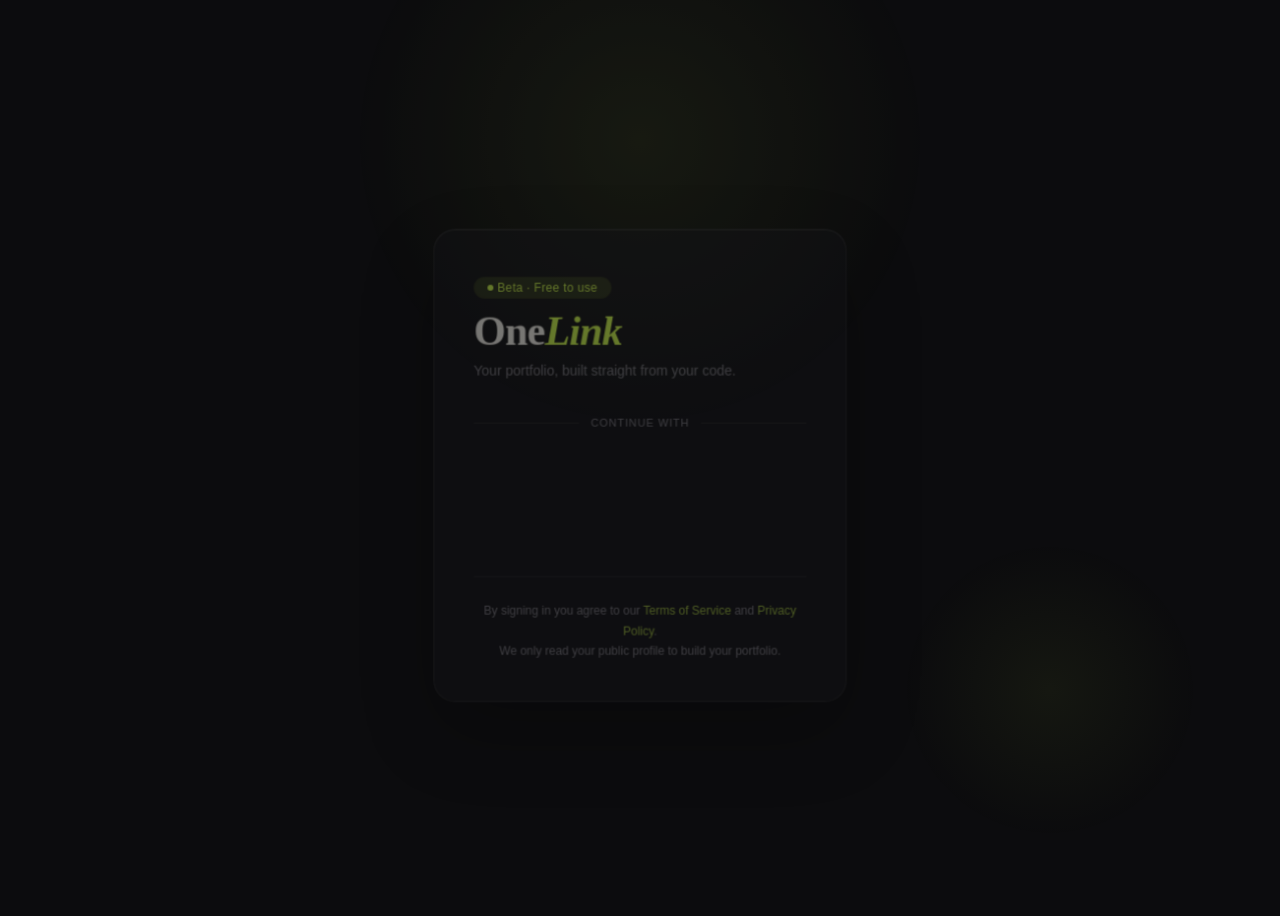
==== commit 5e0bf2a9: "dashboard fixed" ====
--- a/FRONTEND/pages/dashboard.html
+++ b/FRONTEND/pages/dashboard.html
@@ -569,32 +569,32 @@
               <span class="stat-label">Repositories</span>
               <div class="stat-icon" style="background: var(--accent-d)">📦</div>
             </div>
-            <div class="stat-val">42</div>
-            <div class="stat-delta">↑ 3 this month</div>
+            <div class="stat-val" id="reposCount">0</div>
+            <div class="stat-delta" id="reposDelta">From synced GitHub projects</div>
           </div>
           <div class="stat-card">
             <div class="stat-card-top">
               <span class="stat-label">Total Stars</span>
               <div class="stat-icon" style="background: var(--orange-dim)">⭐</div>
             </div>
-            <div class="stat-val">1.2k</div>
-            <div class="stat-delta" style="color: var(--orange)">↑ 84 new stars</div>
+            <div class="stat-val" id="totalStars">0</div>
+            <div class="stat-delta" style="color: var(--orange)">Across your synced repositories</div>
           </div>
           <div class="stat-card">
             <div class="stat-card-top">
-              <span class="stat-label">Portfolio Views</span>
+              <span class="stat-label">Deployed Repos</span>
               <div class="stat-icon" style="background: var(--blue-dim)">👁</div>
             </div>
-            <div class="stat-val">348</div>
-            <div class="stat-delta" style="color: var(--blue)">↑ 12% this week</div>
+            <div class="stat-val" id="deployedCount">0</div>
+            <div class="stat-delta" style="color: var(--blue)">Repos with detected live demo links</div>
           </div>
           <div class="stat-card">
             <div class="stat-card-top">
-              <span class="stat-label">Followers</span>
+              <span class="stat-label">Last Sync</span>
               <div class="stat-icon" style="background: var(--green-dim)">👥</div>
             </div>
-            <div class="stat-val">340</div>
-            <div class="stat-delta">↑ 8 new followers</div>
+            <div class="stat-val" id="lastSync">-</div>
+            <div class="stat-delta" id="lastSyncDelta">Run Sync GitHub to refresh now</div>
           </div>
         </div>
 
@@ -604,47 +604,7 @@
               <span class="card-title">Recent Repositories</span>
               <button class="btn btn-ghost btn-sm" onclick="setPage('repos', null)">View all</button>
             </div>
-            <div class="repo-list">
-              <div class="repo-item">
-                <div class="repo-item-left">
-                  <span class="repo-icon">📁</span>
-                  <div>
-                    <div class="repo-name">awesome-api</div>
-                    <div class="repo-desc">FastAPI + PostgreSQL REST API</div>
-                  </div>
-                </div>
-                <div class="repo-meta">
-                  <span class="lang-dot" style="background: #3572A5"></span>
-                  <span class="repo-star">⭐ 312</span>
-                </div>
-              </div>
-              <div class="repo-item">
-                <div class="repo-item-left">
-                  <span class="repo-icon">📁</span>
-                  <div>
-                    <div class="repo-name">portfolio-v3</div>
-                    <div class="repo-desc">Next.js personal site</div>
-                  </div>
-                </div>
-                <div class="repo-meta">
-                  <span class="lang-dot" style="background: #f1e05a"></span>
-                  <span class="repo-star">⭐ 89</span>
-                </div>
-              </div>
-              <div class="repo-item">
-                <div class="repo-item-left">
-                  <span class="repo-icon">📁</span>
-                  <div>
-                    <div class="repo-name">ml-experiments</div>
-                    <div class="repo-desc">Jupyter ML research notebooks</div>
-                  </div>
-                </div>
-                <div class="repo-meta">
-                  <span class="lang-dot" style="background: #e34c26"></span>
-                  <span class="repo-star">⭐ 156</span>
-                </div>
-              </div>
-            </div>
+            <div class="repo-list" id="recentReposList"></div>
           </div>
 
           <div class="card">
@@ -667,23 +627,21 @@
       </div>
 
       <!-- Repos page -->
-      <div id="page-repos" class="page" style="display: none">
+      <div id="page-repos" class="page">
         <div class="page-header">
           <div>
             <div class="page-title">Repositories</div>
-            <div class="page-sub">42 repos synced from GitHub</div>
+            <div class="page-sub" id="reposPageSub">0 repos synced from GitHub</div>
           </div>
           <button class="btn btn-primary" onclick="syncRepos()">↻ Sync now</button>
         </div>
         <div class="card">
-          <div class="card-body">
-            Repository management coming soon...
-          </div>
+          <div class="repo-list" id="fullReposList" style="max-height: none; overflow: visible;"></div>
         </div>
       </div>
 
       <!-- Portfolio page -->
-      <div id="page-portfolio" class="page" style="display: none">
+      <div id="page-portfolio" class="page">
         <div class="page-header">
           <div>
             <div class="page-title">Portfolio <em>Preview</em></div>
@@ -692,77 +650,81 @@
           <button class="btn btn-primary" onclick="openPortfolio()">🔗 Open live</button>
         </div>
         <div class="card">
-          <div class="card-body">
-            Portfolio preview coming soon...
+          <div class="card-body" style="text-align: center; padding: var(--space-3xl);">
+            <div style="font-size: 48px; margin-bottom: var(--space-lg);">🌐</div>
+            <div style="font-size: 16px; font-weight: 600; margin-bottom: var(--space-md);">Your public portfolio</div>
+            <div id="portfolioUrl" style="font-size: 14px; color: var(--accent); margin-bottom: var(--space-lg); word-break: break-all;"></div>
+            <button class="btn btn-primary" onclick="openPortfolio()" style="margin-bottom: var(--space-lg);">Open in new tab</button>
+            <div style="font-size: 12px; color: var(--muted); margin-top: var(--space-lg);">
+              Your portfolio is live and publicly accessible. You can customize your profile from the dashboard to update how it appears to visitors.
+            </div>
           </div>
         </div>
       </div>
 
       <!-- Resume page -->
-      <div id="page-resume" class="page" style="display: none">
+      <div id="page-resume" class="page">
         <div class="page-header">
           <div>
-            <div class="page-title">Resume <em>Import</em></div>
-            <div class="page-sub">Upload your PDF resume — we'll extract and auto-fill your profile.</div>
-          </div>
+            <div class="page-title">Resume <em>Text</em></div>
+            <div class="page-sub">Add a text summary of your professional profile.</div>
+          </div>
+          <button class="btn btn-primary" onclick="saveResumeText()">💾 Save Resume</button>
         </div>
         <div class="card">
           <div class="card-body">
-            Resume import coming soon...
+            <textarea id="resumeTextarea" placeholder="Paste your resume text or write a professional summary..." style="width: 100%; min-height: 400px; padding: var(--space-lg); border: 1px solid var(--border); border-radius: var(--radius); background: var(--surface2); color: var(--text); font-family: monospace; font-size: 12px; resize: vertical;"></textarea>
+            <div style="margin-top: var(--space-md); color: var(--muted); font-size: 12px;">
+              <span id="charCount">0</span> / 5000 characters
+            </div>
           </div>
         </div>
       </div>
 
       <!-- Experience page -->
-      <div id="page-experience" class="page" style="display: none">
+      <div id="page-experience" class="page">
         <div class="page-header">
           <div>
             <div class="page-title">Experience</div>
             <div class="page-sub">Add your work history to your portfolio.</div>
           </div>
-          <button class="btn btn-primary" onclick="UI.showToast('Coming soon')">+ Add experience</button>
+          <button class="btn btn-primary" onclick="UI.showToast('Add experience coming soon')">+ Add experience</button>
         </div>
         <div class="card">
-          <div class="card-body">
-            Experience management coming soon...
-          </div>
+          <div id="experienceList" class="repo-list"></div>
         </div>
       </div>
 
       <!-- Skills page -->
-      <div id="page-skills" class="page" style="display: none">
+      <div id="page-skills" class="page">
         <div class="page-header">
           <div>
             <div class="page-title">Skills</div>
             <div class="page-sub">Showcase your technical expertise.</div>
           </div>
-          <button class="btn btn-primary" onclick="UI.showToast('Coming soon')">+ Add skill</button>
+          <button class="btn btn-primary" onclick="UI.showToast('Add skill coming soon')">+ Add skill</button>
         </div>
         <div class="card">
-          <div class="card-body">
-            Skills management coming soon...
-          </div>
+          <div id="skillsList" style="display: flex; flex-wrap: wrap; gap: var(--space-md); padding: var(--space-lg);"></div>
         </div>
       </div>
 
       <!-- Education page -->
-      <div id="page-education" class="page" style="display: none">
+      <div id="page-education" class="page">
         <div class="page-header">
           <div>
             <div class="page-title">Education</div>
             <div class="page-sub">Add your academic background.</div>
           </div>
-          <button class="btn btn-primary" onclick="UI.showToast('Coming soon')">+ Add education</button>
+          <button class="btn btn-primary" onclick="UI.showToast('Add education coming soon')">+ Add education</button>
         </div>
         <div class="card">
-          <div class="card-body">
-            Education management coming soon...
-          </div>
+          <div id="educationList" class="repo-list"></div>
         </div>
       </div>
 
       <!-- Settings page -->
-      <div id="page-settings" class="page" style="display: none">
+      <div id="page-settings" class="page">
         <div class="page-header">
           <div>
             <div class="page-title">Settings</div>
@@ -785,21 +747,419 @@
   </div>
 
   <!-- Shared utilities -->
+  <script src="../shared/runtime-config.js"></script>
   <script src="../shared/utils.js"></script>
 
   <!-- Page-specific scripts -->
   <script>
+    function applyUserToUI(user) {
+      if (!user) return;
+
+      const displayName = user.portfolio_username || user.github_username || 'there';
+      document.getElementById('sidebarName').textContent = displayName;
+      document.getElementById('heroName').textContent = displayName;
+      document.getElementById('urlInput').value = user.portfolio_username || user.github_username || 'yourname';
+
+      const avatar = document.getElementById('sidebarAvatar');
+      if (user.avatar_url) {
+        avatar.innerHTML = `<img src="${user.avatar_url}" alt="${displayName}" />`;
+      } else {
+        avatar.textContent = (displayName || '?').charAt(0).toUpperCase();
+      }
+    }
+
+    function formatCompactNumber(value) {
+      if (value >= 1000) {
+        return `${(value / 1000).toFixed(1).replace('.0', '')}k`;
+      }
+      return `${value}`;
+    }
+
+    function formatSyncTime(timestamp) {
+      if (!timestamp) return '-';
+      const date = new Date(timestamp);
+      if (Number.isNaN(date.getTime())) return '-';
+
+      const diffMs = Date.now() - date.getTime();
+      const diffMin = Math.floor(diffMs / 60000);
+      if (diffMin < 1) return 'just now';
+      if (diffMin < 60) return `${diffMin}m ago`;
+      const diffHour = Math.floor(diffMin / 60);
+      if (diffHour < 24) return `${diffHour}h ago`;
+      const diffDay = Math.floor(diffHour / 24);
+      return `${diffDay}d ago`;
+    }
+
+    function pickLanguageColor(languages) {
+      if (!languages || typeof languages !== 'object') return '#666';
+      const entries = Object.entries(languages);
+      if (!entries.length) return '#666';
+      const [primary] = entries.sort((a, b) => b[1] - a[1])[0];
+
+      const map = {
+        Python: '#3572A5',
+        JavaScript: '#f1e05a',
+        TypeScript: '#3178c6',
+        HTML: '#e34c26',
+        CSS: '#563d7c',
+        Java: '#b07219',
+        Go: '#00ADD8',
+        Rust: '#dea584',
+      };
+      return map[primary] || '#666';
+    }
+
+    function escapeHtml(value) {
+      return String(value)
+        .replaceAll('&', '&amp;')
+        .replaceAll('<', '&lt;')
+        .replaceAll('>', '&gt;')
+        .replaceAll('"', '&quot;')
+        .replaceAll("'", '&#39;');
+    }
+
+    function renderRecentRepos(projects) {
+      const container = document.getElementById('recentReposList');
+      if (!container) return;
+
+      if (!projects.length) {
+        container.innerHTML = `
+          <div class="repo-item">
+            <div class="repo-item-left">
+              <span class="repo-icon">ℹ️</span>
+              <div>
+                <div class="repo-name">No repositories yet</div>
+                <div class="repo-desc">Click "Sync GitHub" to import your latest repositories.</div>
+              </div>
+            </div>
+          </div>
+        `;
+        return;
+      }
+
+      container.innerHTML = projects.slice(0, 5).map((repo) => {
+        const color = pickLanguageColor(repo.languages);
+        const name = escapeHtml(repo.name || 'Untitled repository');
+        const desc = escapeHtml(repo.description || 'No description provided');
+        return `
+          <div class="repo-item">
+            <div class="repo-item-left">
+              <span class="repo-icon">📁</span>
+              <div>
+                <div class="repo-name">${name}</div>
+                <div class="repo-desc">${desc}</div>
+              </div>
+            </div>
+            <div class="repo-meta">
+              <span class="lang-dot" style="background: ${color}"></span>
+              <span class="repo-star">⭐ ${repo.stars || 0}</span>
+            </div>
+          </div>
+        `;
+      }).join('');
+    }
+
+    function renderFullReposList(projects) {
+      const container = document.getElementById('fullReposList');
+      if (!container) return;
+
+      if (!projects.length) {
+        container.innerHTML = `
+          <div class="repo-item">
+            <div class="repo-item-left">
+              <span class="repo-icon">ℹ️</span>
+              <div>
+                <div class="repo-name">No repositories yet</div>
+                <div class="repo-desc">Click "Sync GitHub" to import your latest repositories.</div>
+              </div>
+            </div>
+          </div>
+        `;
+        return;
+      }
+
+      container.innerHTML = projects.map((repo) => {
+        const color = pickLanguageColor(repo.languages);
+        const name = escapeHtml(repo.name || 'Untitled repository');
+        const desc = escapeHtml(repo.description || 'No description provided');
+        const deployedBadge = repo.is_deployed ? '<span style="background: #1b5e20; color: #4caf50; padding: 2px 8px; border-radius: 2px; font-size: 10px; font-weight: 600; margin-left: 8px;">🚀 DEPLOYED</span>' : '';
+        const archivedBadge = repo.is_archived ? '<span style="background: #424242; color: #999; padding: 2px 8px; border-radius: 2px; font-size: 10px; font-weight: 600; margin-left: 4px;">📦 ARCHIVED</span>' : '';
+        const forkBadge = repo.is_fork ? '<span style="background: #1a237e; color: #64b5f6; padding: 2px 8px; border-radius: 2px; font-size: 10px; font-weight: 600; margin-left: 4px;">🔗 FORK</span>' : '';
+        
+        return `
+          <div class="repo-item" style="flex-direction: column; align-items: flex-start; padding-bottom: var(--space-lg); margin-bottom: var(--space-lg); border-bottom: 1px solid var(--border);">
+            <div style="width: 100%; display: flex; align-items: center; justify-content: space-between; margin-bottom: var(--space-sm);">
+              <div class="repo-item-left" style="flex: 1;">
+                <span class="repo-icon">📁</span>
+                <div>
+                  <div class="repo-name">${name}</div>
+                  <div class="repo-desc">${desc}</div>
+                </div>
+              </div>
+              <div style="display: flex; gap: 4px; white-space: nowrap;">${deployedBadge}${archivedBadge}${forkBadge}</div>
+            </div>
+            <div class="repo-meta" style="width: 100%; justify-content: space-between; padding-top: var(--space-sm);">
+              <div style="display: flex; gap: var(--space-lg); color: var(--muted); font-size: 12px;">
+                <span>⭐ ${repo.stars || 0} stars</span>
+                <span>🔀 ${repo.forks || 0} forks</span>
+                <span>👀 ${repo.watchers || 0} watchers</span>
+              </div>
+              <a href="${repo.url}" target="_blank" style="color: var(--accent); text-decoration: none; font-size: 12px; font-weight: 500;">View on GitHub →</a>
+            </div>
+          </div>
+        `;
+      }).join('');
+    }
+
+    async function loadExperience() {
+      try {
+        const exp = await API.get('/users/me/experience');
+        const container = document.getElementById('experienceList');
+        if (!exp || exp.length === 0) {
+          container.innerHTML = '<div style="padding: var(--space-lg); color: var(--muted);">No experience added yet. Click "+ Add experience" to get started.</div>';
+          return;
+        }
+        container.innerHTML = exp.map((e) => `
+          <div class="repo-item" style="flex-direction: column; align-items: flex-start;">
+            <div style="font-weight: 600; color: var(--accent);">${escapeHtml(e.title || 'Untitled')}</div>
+            <div style="font-size: 12px; color: var(--muted);">${escapeHtml(e.company || 'Company')} • ${e.start_date || 'Start'}</div>
+            <div style="font-size: 12px; color: var(--text); margin-top: 4px;">${escapeHtml(e.description || '')}</div>
+          </div>
+        `).join('');
+      } catch (error) {
+        console.error('Failed to load experience:', error);
+        document.getElementById('experienceList').innerHTML = '<div style="padding: var(--space-lg); color: #ff6b6b;">Failed to load experience data</div>';
+      }
+    }
+
+    async function loadSkills() {
+      try {
+        const skills = await API.get('/users/me/skills');
+        const container = document.getElementById('skillsList');
+        if (!skills || skills.length === 0) {
+          container.innerHTML = '<div style="color: var(--muted);">No skills added yet. Click "+ Add skill" to get started.</div>';
+          return;
+        }
+        container.innerHTML = skills.map((s) => `
+          <div style="background: var(--accent-dim); color: var(--accent); padding: 8px 12px; border-radius: var(--radius-sm); font-size: 12px; font-weight: 500;">
+            ${escapeHtml(s.name || 'Skill')}
+          </div>
+        `).join('');
+      } catch (error) {
+        console.error('Failed to load skills:', error);
+        document.getElementById('skillsList').innerHTML = '<div style="color: #ff6b6b;">Failed to load skills data</div>';
+      }
+    }
+
+    async function loadEducation() {
+      try {
+        const edu = await API.get('/users/me/education');
+        const container = document.getElementById('educationList');
+        if (!edu || edu.length === 0) {
+          container.innerHTML = '<div style="padding: var(--space-lg); color: var(--muted);">No education added yet. Click "+ Add education" to get started.</div>';
+          return;
+        }
+        container.innerHTML = edu.map((e) => `
+          <div class="repo-item" style="flex-direction: column; align-items: flex-start;">
+            <div style="font-weight: 600; color: var(--accent);">${escapeHtml(e.degree || 'Degree')} in ${escapeHtml(e.field_of_study || 'Field')}</div>
+            <div style="font-size: 12px; color: var(--muted);">${escapeHtml(e.school || 'School')} • ${e.start_date || 'Start'} to ${e.end_date || 'Present'}</div>
+          </div>
+        `).join('');
+      } catch (error) {
+        console.error('Failed to load education:', error);
+        document.getElementById('educationList').innerHTML = '<div style="padding: var(--space-lg); color: #ff6b6b;">Failed to load education data</div>';
+      }
+    }
+
+    async function loadResumeText() {
+      try {
+        const user = Auth.getUser();
+        const textarea = document.getElementById('resumeTextarea');
+        if (textarea && user) {
+          textarea.value = user.resume_text || '';
+          document.getElementById('charCount').textContent = textarea.value.length;
+          textarea.addEventListener('input', (e) => {
+            document.getElementById('charCount').textContent = e.target.value.length;
+          });
+        }
+      } catch (error) {
+        console.error('Failed to load resume:', error);
+      }
+    }
+
+    async function saveResumeText() {
+      try {
+        const textarea = document.getElementById('resumeTextarea');
+        const text = textarea.value.slice(0, 5000);
+        await API.put('/users/me', { resume_text: text });
+        UI.showToast('✓ Resume saved successfully');
+        const user = Auth.getUser();
+        user.resume_text = text;
+        Auth.setUser(user);
+      } catch (error) {
+        UI.showToast('Failed to save resume');
+        console.error('Error saving resume:', error);
+      }
+    }
+
+    async function loadPortfolioPreview() {
+      try {
+        const user = Auth.getUser();
+        if (user && user.portfolio_username) {
+          const portfolioUrl = `http://onelink.dev/${user.portfolio_username}`;
+          document.getElementById('portfolioUrl').textContent = portfolioUrl;
+        }
+      } catch (error) {
+        console.error('Failed to load portfolio preview:', error);
+      }
+    }
+
+    function openPortfolio() {
+      const user = Auth.getUser();
+      if (user && user.portfolio_username) {
+        window.open(`http://onelink.dev/${user.portfolio_username}`, '_blank');
+      }
+    }
+
+    async function loadProjects() {
+      try {
+        console.log('[DEBUG] API_URL:', API_URL);
+        console.log('[DEBUG] Token:', Auth.getToken());
+        const data = await API.get('/projects?skip=0&limit=50');
+        console.log('[DEBUG] Projects API response:', data);
+        const projects = (data && data.items) ? data.items : [];
+        console.log('[DEBUG] Extracted projects array:', projects);
+
+        const totalStars = projects.reduce((sum, project) => sum + (project.stars || 0), 0);
+        const deployedCount = projects.filter((project) => project.is_deployed).length;
+
+        document.getElementById('reposCount').textContent = `${projects.length}`;
+        document.getElementById('totalStars').textContent = formatCompactNumber(totalStars);
+        document.getElementById('deployedCount').textContent = `${deployedCount}`;
+        document.getElementById('reposPageSub').textContent = `${projects.length} repos synced from GitHub`;
+
+        const user = Auth.getUser();
+        document.getElementById('lastSync').textContent = formatSyncTime(user && user.last_sync);
+        document.getElementById('lastSyncDelta').textContent = user && user.last_sync
+          ? `Last updated ${formatSyncTime(user.last_sync)}`
+          : 'Run Sync GitHub to refresh now';
+
+        renderRecentRepos(projects);
+        renderFullReposList(projects);
+      } catch (error) {
+        console.error('[ERROR] Failed to load projects:', error.message, error);
+        // Show error state
+        document.getElementById('reposCount').innerHTML = '<span style="color: #ff6b6b; font-size: 14px;">⚠ Error</span>';
+        document.getElementById('totalStars').innerHTML = '<span style="color: #ff6b6b; font-size: 14px;">⚠ Error</span>';
+        document.getElementById('deployedCount').innerHTML = '<span style="color: #ff6b6b; font-size: 14px;">⚠ Error</span>';
+        document.getElementById('reposDelta').textContent = 'Failed to load GitHub data. Check your token or try refreshing.';
+      }
+    }
+
+    async function loadExperience() {
+      try {
+        const exp = await API.get('/users/me/experience');
+        const container = document.getElementById('experienceList');
+        if (!exp || exp.length === 0) {
+          container.innerHTML = '<div style="padding: var(--space-lg); color: var(--muted);">No experience added yet. Click "+ Add experience" to get started.</div>';
+          return;
+        }
+        container.innerHTML = exp.map((e) => `
+          <div class="repo-item" style="flex-direction: column; align-items: flex-start;">
+            <div style="font-weight: 600; color: var(--accent);">${escapeHtml(e.title || 'Untitled')}</div>
+            <div style="font-size: 12px; color: var(--muted);">${escapeHtml(e.company || 'Company')} • ${e.start_date || 'Start'}</div>
+            <div style="font-size: 12px; color: var(--text); margin-top: 4px;">${escapeHtml(e.description || '')}</div>
+          </div>
+        `).join('');
+      } catch (error) {
+        console.error('Failed to load experience:', error);
+        document.getElementById('experienceList').innerHTML = '<div style="padding: var(--space-lg); color: #ff6b6b;">Failed to load experience data</div>';
+      }
+    }
+
+    async function loadSkills() {
+      try {
+        const skills = await API.get('/users/me/skills');
+        const container = document.getElementById('skillsList');
+        if (!skills || skills.length === 0) {
+          container.innerHTML = '<div style="color: var(--muted);">No skills added yet. Click "+ Add skill" to get started.</div>';
+          return;
+        }
+        container.innerHTML = skills.map((s) => `
+          <div style="background: var(--accent-dim); color: var(--accent); padding: 8px 12px; border-radius: var(--radius-sm); font-size: 12px; font-weight: 500;">
+            ${escapeHtml(s.name || 'Skill')}
+          </div>
+        `).join('');
+      } catch (error) {
+        console.error('Failed to load skills:', error);
+        document.getElementById('skillsList').innerHTML = '<div style="color: #ff6b6b;">Failed to load skills data</div>';
+      }
+    }
+
+    async function loadEducation() {
+      try {
+        const edu = await API.get('/users/me/education');
+        const container = document.getElementById('educationList');
+        if (!edu || edu.length === 0) {
+          container.innerHTML = '<div style="padding: var(--space-lg); color: var(--muted);">No education added yet. Click "+ Add education" to get started.</div>';
+          return;
+        }
+        container.innerHTML = edu.map((e) => `
+          <div class="repo-item" style="flex-direction: column; align-items: flex-start;">
+            <div style="font-weight: 600; color: var(--accent);">${escapeHtml(e.degree || 'Degree')} in ${escapeHtml(e.field_of_study || 'Field')}</div>
+            <div style="font-size: 12px; color: var(--muted);">${escapeHtml(e.school || 'School')} • ${e.start_date || 'Start'} to ${e.end_date || 'Present'}</div>
+          </div>
+        `).join('');
+      } catch (error) {
+        console.error('Failed to load education:', error);
+        document.getElementById('educationList').innerHTML = '<div style="padding: var(--space-lg); color: #ff6b6b;">Failed to load education data</div>';
+      }
+    }
+
+    async function hydrateUserProfile() {
+      const cachedUser = Auth.getUser();
+      console.log('[DEBUG] Cached user:', cachedUser);
+      if (cachedUser) {
+        applyUserToUI(cachedUser);
+      }
+
+      try {
+        console.log('[DEBUG] Fetching /users/me...');
+        const profile = await API.get('/users/me');
+        console.log('[DEBUG] Profile API response:', profile);
+        if (profile) {
+          Auth.setUser(profile);
+          applyUserToUI(profile);
+        }
+      } catch (error) {
+        console.error('[ERROR] Failed to fetch profile:', error.message, error);
+        // If we can't fetch profile and don't have cached data, show error
+        if (!cachedUser) {
+          document.getElementById('heroName').textContent = 'user';
+          document.getElementById('sidebarName').textContent = 'Error loading profile';
+        }
+      }
+
+      await loadProjects();
+    }
+
     // Check authentication
-    window.addEventListener('load', () => {
+    window.addEventListener('load', async () => {
       if (!Auth.isAuthenticated()) {
+        console.log('[AUTH] User not authenticated, redirecting to sign-in');
         window.location.href = '../auth/sign-in.html';
-      }
-
-      const user = Auth.getUser();
-      if (user) {
-        document.getElementById('sidebarName').textContent = user.portfolio_username || user.github_username;
-      }
-
+        return;
+      }
+
+      console.log('[LOAD] Starting to hydrate user profile');
+      // Show loading state
+      document.querySelectorAll('.stat-val').forEach(el => {
+        if (!el.textContent.includes('Error')) {
+          el.innerHTML = '<span style="opacity: 0.5;">⟳</span>';
+        }
+      });
+
+      await hydrateUserProfile();
       Observer.initReveal();
     });
 
@@ -829,6 +1189,19 @@
       };
       document.getElementById('pageTitle').textContent = titles[pageName] || 'Dashboard';
 
+      // Load page-specific data
+      if (pageName === 'experience') {
+        loadExperience();
+      } else if (pageName === 'skills') {
+        loadSkills();
+      } else if (pageName === 'education') {
+        loadEducation();
+      } else if (pageName === 'resume') {
+        loadResumeText();
+      } else if (pageName === 'portfolio') {
+        loadPortfolioPreview();
+      }
+
       // Close sidebar on mobile
       closeSidebar();
     }
@@ -845,8 +1218,15 @@
     }
 
     // Actions
-    function syncRepos() {
+    async function syncRepos() {
       UI.showToast('Syncing with GitHub...');
+      try {
+        const result = await API.post('/projects/sync', {});
+        await hydrateUserProfile();
+        UI.showToast(result && result.message ? result.message : 'GitHub sync completed');
+      } catch (error) {
+        UI.showToast('Failed to sync repositories');
+      }
     }
 
     function copyPortfolioLink() {
@@ -855,11 +1235,6 @@
       UI.showToast('Portfolio link copied!');
     }
 
-    function openPortfolio() {
-      const username = document.getElementById('urlInput').value;
-      window.open(`http://onelink.dev/${username}`, '_blank');
-    }
-
     function handleLogout() {
       if (confirm('Are you sure you want to logout?')) {
         Auth.logout();
